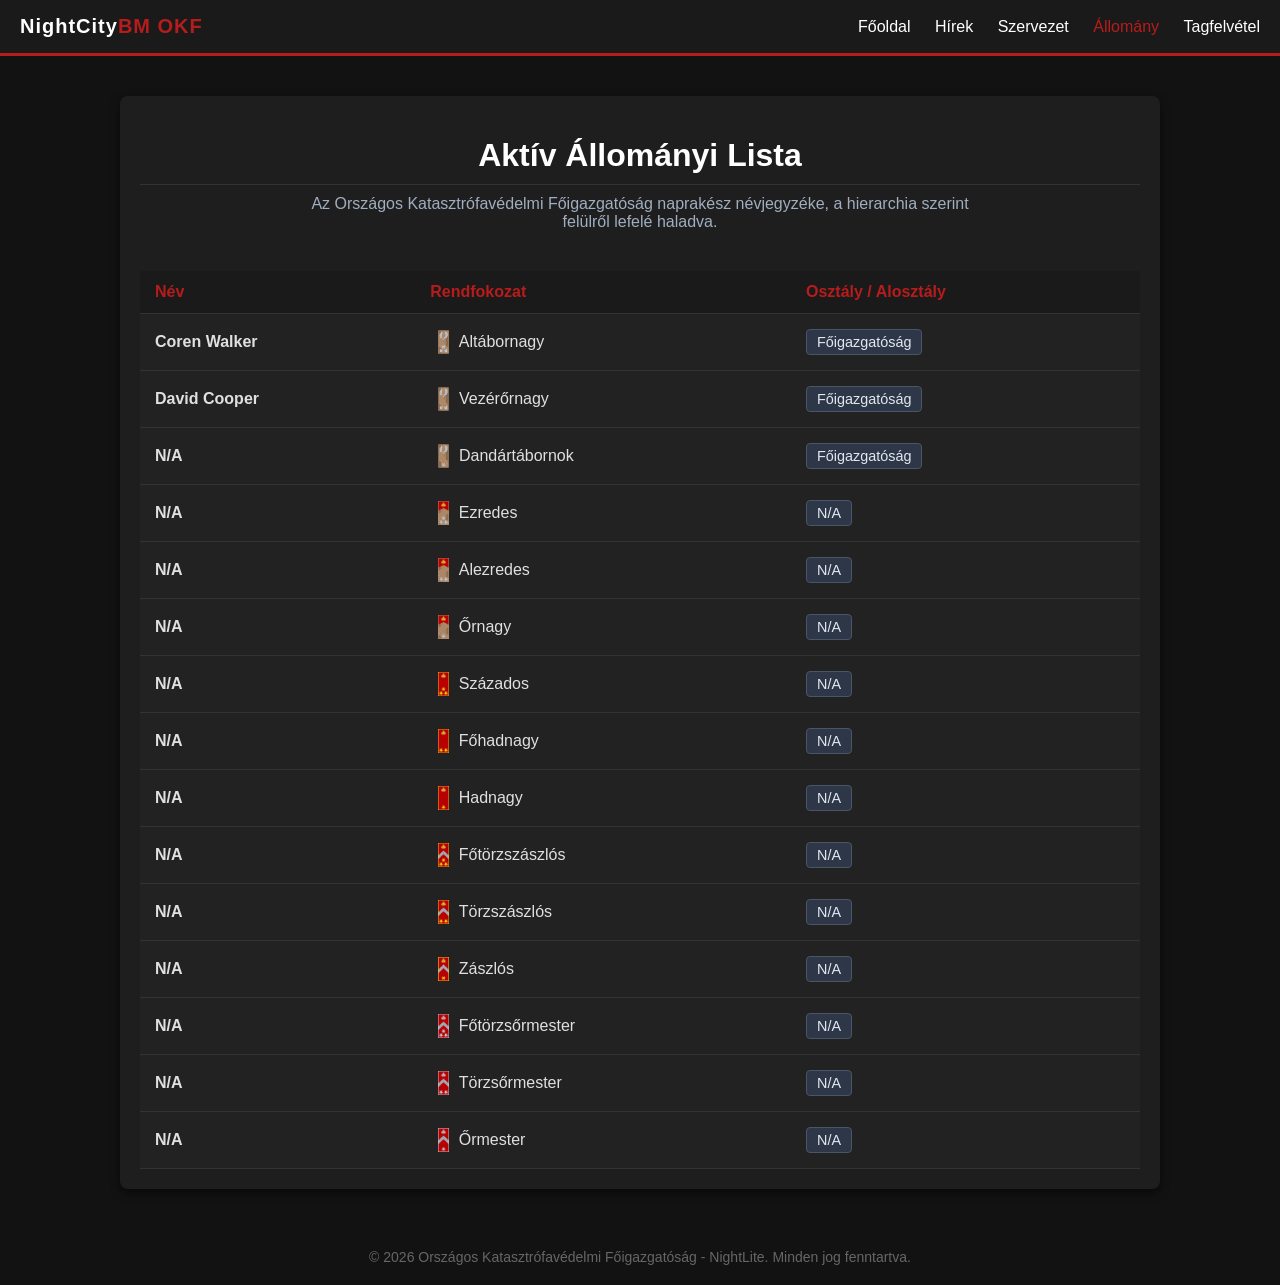
==== OKF/allomany.html @ 213792d0 "Add files via upload" ====
<!DOCTYPE html>
<html lang="hu">
<head>
    <meta charset="UTF-8">
    <meta name="viewport" content="width=device-width, initial-scale=1.0">
    <title>OKF - Aktív Állomány</title>
    <link rel="stylesheet" href="style.css">
    <style>
        /* A táblázatban lévő képek stílusa és a hover effekt */
        .rang-elem {
            display: flex;
            align-items: center;
            gap: 10px;
            padding: 4px 8px;
            border-radius: 4px;
            transition: all 0.25s ease;
            cursor: default;
            width: fit-content;
        }
        .rang-jelveny {
            height: 24px;
            width: auto;
            object-fit: contain;
        }

        /* Hover effektek a rendfokozatokra a listán belül */
        .rang-elem:hover {
            background-color: rgba(255, 0, 85, 0.1);
            transform: translateX(5px);
        }
        .rang-elem:hover .rang-jelveny {
            transform: scale(1.15);
            filter: drop-shadow(0 0 8px rgba(255, 0, 85, 0.6));
        }
        .rang-elem:hover span {
            color: #ffffff;
            font-weight: bold;
        }

        /* Osztály badge-ek extra formázása */
        .osztaly-badge {
            background-color: #2d3748;
            color: #e2e8f0;
            padding: 4px 10px;
            border-radius: 4px;
            font-size: 0.9em;
            border: 1px solid #4a5568;
            display: inline-block;
        }
        
        tr:hover .osztaly-badge {
            border-color: #ff0055;
            color: #fff;
            transition: all 0.3s ease;
        }
    </style>
</head>
<body>

    <header>
        <div class="logo">NightCity<span>BM OKF</span></div>
        <nav>
            <a href="fooldal.html">Főoldal</a>
            <a href="hirek.html">Hírek</a>
            <a href="szervezet.html">Szervezet</a>
            <a href="allomany.html" class="active">Állomány</a>
            <a href="tgf.html">Tagfelvétel</a>
        </nav>
    </header>

    <div class="container">
        <h1 style="text-align: center; margin-bottom: 10px;">Aktív Állományi Lista</h1>
        <p style="text-align: center; color: #a0aec0; max-width: 700px; margin: 0 auto 40px auto;">
            Az Országos Katasztrófavédelmi Főigazgatóság naprakész névjegyzéke, a hierarchia szerint felülről lefelé haladva.
        </p>

        <div class="alosztaly-resz">
            <table class="rang-tabla">
                <thead>
                    <tr>
                        <th>Név</th>
                        <th>Rendfokozat</th>
                        <th>Osztály / Alosztály</th>
                    </tr>
                </thead>
                <tbody>
                    
                    <tr>
                        <td><strong>Coren Walker</strong></td>
                        <td>
                            <div class="rang-elem">
                                <img src="rangok/altabornagy.png" alt="Altábornagy" class="rang-jelveny">
                                <span>Altábornagy</span>
                            </div>
                        </td>
                        <td><span class="osztaly-badge">Főigazgatóság</span></td>
                    </tr>
                    <tr>
                        <td><strong>David Cooper</strong></td>
                        <td>
                            <div class="rang-elem">
                                <img src="rangok/vezerornagy.png" alt="Vezérőrnagy" class="rang-jelveny">
                                <span>Vezérőrnagy</span>
                            </div>
                        </td>
                        <td><span class="osztaly-badge">Főigazgatóság</span></td>
                    </tr>
                    <tr>
                        <td><strong>N/A</strong></td>
                        <td>
                            <div class="rang-elem">
                                <img src="rangok/dandartabornok.png" alt="Dandártábornok" class="rang-jelveny">
                                <span>Dandártábornok</span>
                            </div>
                        </td>
                        <td><span class="osztaly-badge">Főigazgatóság</span></td>
                    </tr>

                    <tr>
                        <td><strong>N/A</strong></td>
                        <td>
                            <div class="rang-elem">
                                <img src="rangok/ezredes.png" alt="Ezredes" class="rang-jelveny">
                                <span>Ezredes</span>
                            </div>
                        </td>
                        <td><span class="osztaly-badge">N/A</span></td>
                    </tr>
                    <tr>
                        <td><strong>N/A</strong></td>
                        <td>
                            <div class="rang-elem">
                                <img src="rangok/alezredes.png" alt="Alezredes" class="rang-jelveny">
                                <span>Alezredes</span>
                            </div>
                        </td>
                        <td><span class="osztaly-badge">N/A</span></td>
                    </tr>
                    <tr>
                        <td><strong>N/A</strong></td>
                        <td>
                            <div class="rang-elem">
                                <img src="rangok/ornagy.png" alt="Őrnagy" class="rang-jelveny">
                                <span>Őrnagy</span>
                            </div>
                        </td>
                        <td><span class="osztaly-badge">N/A</span></td>
                    </tr>

                    <tr>
                        <td><strong>N/A</strong></td>
                        <td>
                            <div class="rang-elem">
                                <img src="rangok/szazados.png" alt="Százados" class="rang-jelveny">
                                <span>Százados</span>
                            </div>
                        </td>
                        <td><span class="osztaly-badge">N/A</span></td>
                    </tr>
                    <tr>
                        <td><strong>N/A</strong></td>
                        <td>
                            <div class="rang-elem">
                                <img src="rangok/fohadnagy.png" alt="Főhadnagy" class="rang-jelveny">
                                <span>Főhadnagy</span>
                            </div>
                        </td>
                        <td><span class="osztaly-badge">N/A</span></td>
                    </tr>
                    <tr>
                        <td><strong>N/A</strong></td>
                        <td>
                            <div class="rang-elem">
                                <img src="rangok/hadnagy.png" alt="Hadnagy" class="rang-jelveny">
                                <span>Hadnagy</span>
                            </div>
                        </td>
                        <td><span class="osztaly-badge">N/A</span></td>
                    </tr>

                    <tr>
                        <td><strong>N/A</strong></td>
                        <td>
                            <div class="rang-elem">
                                <img src="rangok/fotorzszaszlos.png" alt="Főtörzszászlós" class="rang-jelveny">
                                <span>Főtörzszászlós</span>
                            </div>
                        </td>
                        <td><span class="osztaly-badge">N/A</span></td>
                    </tr>
                    <tr>
                        <td><strong>N/A</strong></td>
                        <td>
                            <div class="rang-elem">
                                <img src="rangok/torzszaszlos.png" alt="Törzszászlós" class="rang-jelveny">
                                <span>Törzszászlós</span>
                            </div>
                        </td>
                        <td><span class="osztaly-badge">N/A</span></td>
                    </tr>
                    <tr>
                        <td><strong>N/A</strong></td>
                        <td>
                            <div class="rang-elem">
                                <img src="rangok/zaszlos.png" alt="Zászlós" class="rang-jelveny">
                                <span>Zászlós</span>
                            </div>
                        </td>
                        <td><span class="osztaly-badge">N/A</span></td>
                    </tr>

                    <tr>
                        <td><strong>N/A</strong></td>
                        <td>
                            <div class="rang-elem">
                                <img src="rangok/fotorzsormester.png" alt="Főtörzsőrmester" class="rang-jelveny">
                                <span>Főtörzsőrmester</span>
                            </div>
                        </td>
                        <td><span class="osztaly-badge">N/A</span></td>
                    </tr>
                    <tr>
                        <td><strong>N/A</strong></td>
                        <td>
                            <div class="rang-elem">
                                <img src="rangok/torzsormester.png" alt="Törzsőrmester" class="rang-jelveny">
                                <span>Törzsőrmester</span>
                            </div>
                        </td>
                        <td><span class="osztaly-badge">N/A</span></td>
                    </tr>
                    <tr>
                        <td><strong>N/A</strong></td>
                        <td>
                            <div class="rang-elem">
                                <img src="rangok/ormester.png" alt="Őrmester" class="rang-jelveny">
                                <span>Őrmester</span>
                            </div>
                        </td>
                        <td><span class="osztaly-badge">N/A</span></td>
                    </tr>

                </tbody>
            </table>
        </div>
    </div>

    <footer>
        &copy; 2026 Országos Katasztrófavédelmi Főigazgatóság - NightLite. Minden jog fenntartva.
    </footer>

</body>
</html>
---- OKF/style.css ----
/* ==========================================================================
   1. ALAPBEÁLLÍTÁSOK & DESIGN
   ========================================================================== */
body {
    font-family: 'Segoe UI', Tahoma, Geneva, Verdana, sans-serif;
    margin: 0;
    padding: 0;
    background-color: #121212;
    color: #e0e0e0;
}

.container {
    max-width: 1000px;
    margin: 40px auto;
    padding: 20px;
    background-color: #1e1e1e;
    border-radius: 8px;
    box-shadow: 0 4px 10px rgba(0,0,0,0.5);
}

h1, h2 {
    color: #ffffff;
    border-bottom: 1px solid #333;
    padding-bottom: 10px;
}

/* ==========================================================================
   2. NAVIGÁCIÓS SÁV (HEADER)
   ========================================================================== */
header {
    background-color: #1a1a1a;
    border-bottom: 3px solid #b71c1c;
    padding: 15px 20px;
    display: flex;
    justify-content: space-between;
    align-items: center;
}

.logo {
    color: #ffffff;
    font-weight: bold;
    font-size: 20px;
    letter-spacing: 1px;
}

.logo span {
    color: #b71c1c;
}

nav a {
    color: #ffffff;
    text-decoration: none;
    margin-left: 20px;
    font-weight: 500;
    transition: color 0.3s;
}

nav a:hover, nav a.active {
    color: #b71c1c;
}

/* ==========================================================================
   3. HÍREK & ALOSZTÁLYOK
   ========================================================================== */
.hir-kartya {
    background-color: #2a2a2a;
    border-left: 5px solid #b71c1c;
    padding: 15px;
    margin-bottom: 20px;
    border-radius: 0 4px 4px 0;
}

.alosztaly-resz {
    margin-top: 40px;
}

/* ==========================================================================
   4. VEZETŐSÉGI KÁRTYÁK & VAJPUHA HOVER EFFEKT (MONOGRAMMAL)
   ========================================================================== */
.vezetoseg-container {
    display: flex;
    gap: 30px;
    margin: 40px auto;
    justify-content: center;
    flex-wrap: wrap;
}

.vezeto-kartya {
    background: #1e252b;
    border: 2px solid transparent;
    border-radius: 16px;
    padding: 30px 20px;
    width: 280px;
    text-align: center;
    box-shadow: 0 10px 30px rgba(0, 0, 0, 0.5);
    transition: all 0.4s cubic-bezier(0.25, 0.8, 0.25, 1);
    cursor: pointer;
}

/* Monogram kör stílusa */
.monogram-kor {
    width: 90px;
    height: 90px;
    background: #12171a;
    border-radius: 50%;
    margin: 0 auto 20px auto;
    display: flex;
    align-items: center;
    justify-content: center;
    border: 2px solid #38444d;
    color: #b71c1c;
    font-size: 28px;
    font-weight: bold;
    letter-spacing: 1px;
    transition: all 0.4s ease;
}

.vezeto-nev {
    font-size: 22px;
    font-weight: bold;
    color: #ffffff;
    margin-bottom: 20px;
    transition: color 0.4s ease;
}

.info-sor {
    display: flex;
    justify-content: space-between;
    align-items: center;
    margin-bottom: 12px;
    font-size: 14px;
    color: #a0aec0;
    transition: color 0.4s ease;
}

.mini-badge {
    padding: 4px 10px;
    border-radius: 6px;
    font-size: 12px;
    font-weight: 600;
    background-color: #b71c1c;
    color: #fff;
}

/* --- HOVER SZABÁLYOK --- */
.vezeto-kartya:hover {
    background: #ffffff;
    transform: translateY(-10px);
    border-color: #ff3333;
    box-shadow: 0 0 25px rgba(255, 51, 51, 0.6), 0 15px 35px rgba(0, 0, 0, 0.2); 
}

.vezeto-kartya:hover .vezeto-nev {
    color: #12171a;
}

.vezeto-kartya:hover .info-sor {
    color: #4a5568;
}

.vezeto-kartya:hover .monogram-kor {
    background: #f7fafc;
    border-color: #ff3333;
    color: #ff3333;
    box-shadow: 0 0 15px rgba(255, 51, 51, 0.4); 
}

/* ==========================================================================
   5. RANGLÉTRA TÁBLÁZAT & LÁBLÉC
   ========================================================================== */
.rang-tabla {
    width: 100%;
    border-collapse: collapse;
    margin-top: 15px;
    background-color: #222;
}

.rang-tabla th, .rang-tabla td {
    padding: 12px 15px;
    text-align: left;
    border-bottom: 1px solid #333;
}

.rang-tabla th {
    background-color: #1a1a1a;
    color: #b71c1c;
}

.rang-tabla tr:hover {
    background-color: #2a2a2a;
}

footer {
    text-align: center;
    padding: 20px;
    color: #666;
    font-size: 14px;
    margin-top: 40px;
}

/* Szervezeti ábra kép doboza */
.szervezeti-abra-box {
    text-align: center;
    margin: 40px auto;
    padding: 20px;
    background-color: #2a2a2a; /* Sötét háttér a kép mögé */
    border-radius: 12px;
    border: 1px solid #333;
    box-shadow: 0 4px 15px rgba(0,0,0,0.3);
}

.szervezeti-abra-box h3 {
    color: #ffffff;
    margin-top: 0;
    margin-bottom: 15px;
    font-size: 18px;
    text-transform: uppercase;
    letter-spacing: 1px;
}

.szervezeti-abra-img {
    max-width: 100%;
    height: auto;
    border-radius: 8px;
    border: 2px solid #b71c1c; /* OKF Vörös keret a képnek */
    display: block;
    margin: 0 auto;
    /* Egy kis trükk: ha a kép háttere nagyon fehér, ez kicsit lágyítja a sötét módban */
    opacity: 0.95; 
}

/* Az alosztály kártyák alapállapotának finomítása (ha még nem lenne benne) */
.hir-kartya {
    transition: all 0.3s ease; /* Ez felel a sima, lágy átmenetért */
    cursor: pointer;          /* Mutatja a felhasználónak, hogy interaktív elemről van szó */
    position: relative;
    top: 0;
}

/* Hover effekt: Amikor az egér a kártya fölé ér */
.hir-kartya:hover {
    transform: translateY(-5px); /* Finoman megemeli a kártyát 5 pixellel */
    box-shadow: 0 10px 20px rgba(0, 0, 0, 0.3); /* Mélyebb árnyékot ad neki, amitől térhatású lesz */
    border-color: #ff0055; /* Ha van kerete, átvált erre a színre (itt a NightCity-s neonszín) */
    background-color: #1a202c; /* Kicsit világosabb háttér (igazítsd a saját sötét témádhoz) */
}

/* Opcionális: A kártyán belüli cím (h3) színe is megváltozhat hoverre */
.hir-kartya:hover h3 {
    color: #ff0055; /* Neonvörös/rózsaszín kiemelés a címnek */
}

/* A rendfokozat sorok alapállapota */
.rang-elem {
    padding: 4px 8px;
    border-radius: 4px;
    transition: all 0.25s ease; /* Sima átmenet */
    cursor: default;
}

/* Hover effekt: amikor az egér a konkrét rendfokozat fölé ér */
.rang-elem:hover {
    background-color: rgba(255, 0, 85, 0.1); /* Halvány neonos háttér (10%-os átlátszóság) */
    transform: translateX(5px); /* Finoman jobbra tolja a rangot, mintha kiválasztanád */
}

/* A kép (jelvény) külön effektje hover esetén */
.rang-elem:hover .rang-jelveny {
    transform: scale(1.15); /* A jelvény 15%-kal nagyobb lesz */
    filter: drop-shadow(0 0 8px rgba(255, 0, 85, 0.6)); /* Neonos izzást ad magának a jelvénynek */
    transition: all 0.25s ease;
}

/* A szöveg kiemelése hover esetén */
.rang-elem:hover span {
    color: #ffffff; /* Fehérebbé teszi a nevet */
    font-weight: bold; /* Félkövér lesz */
}
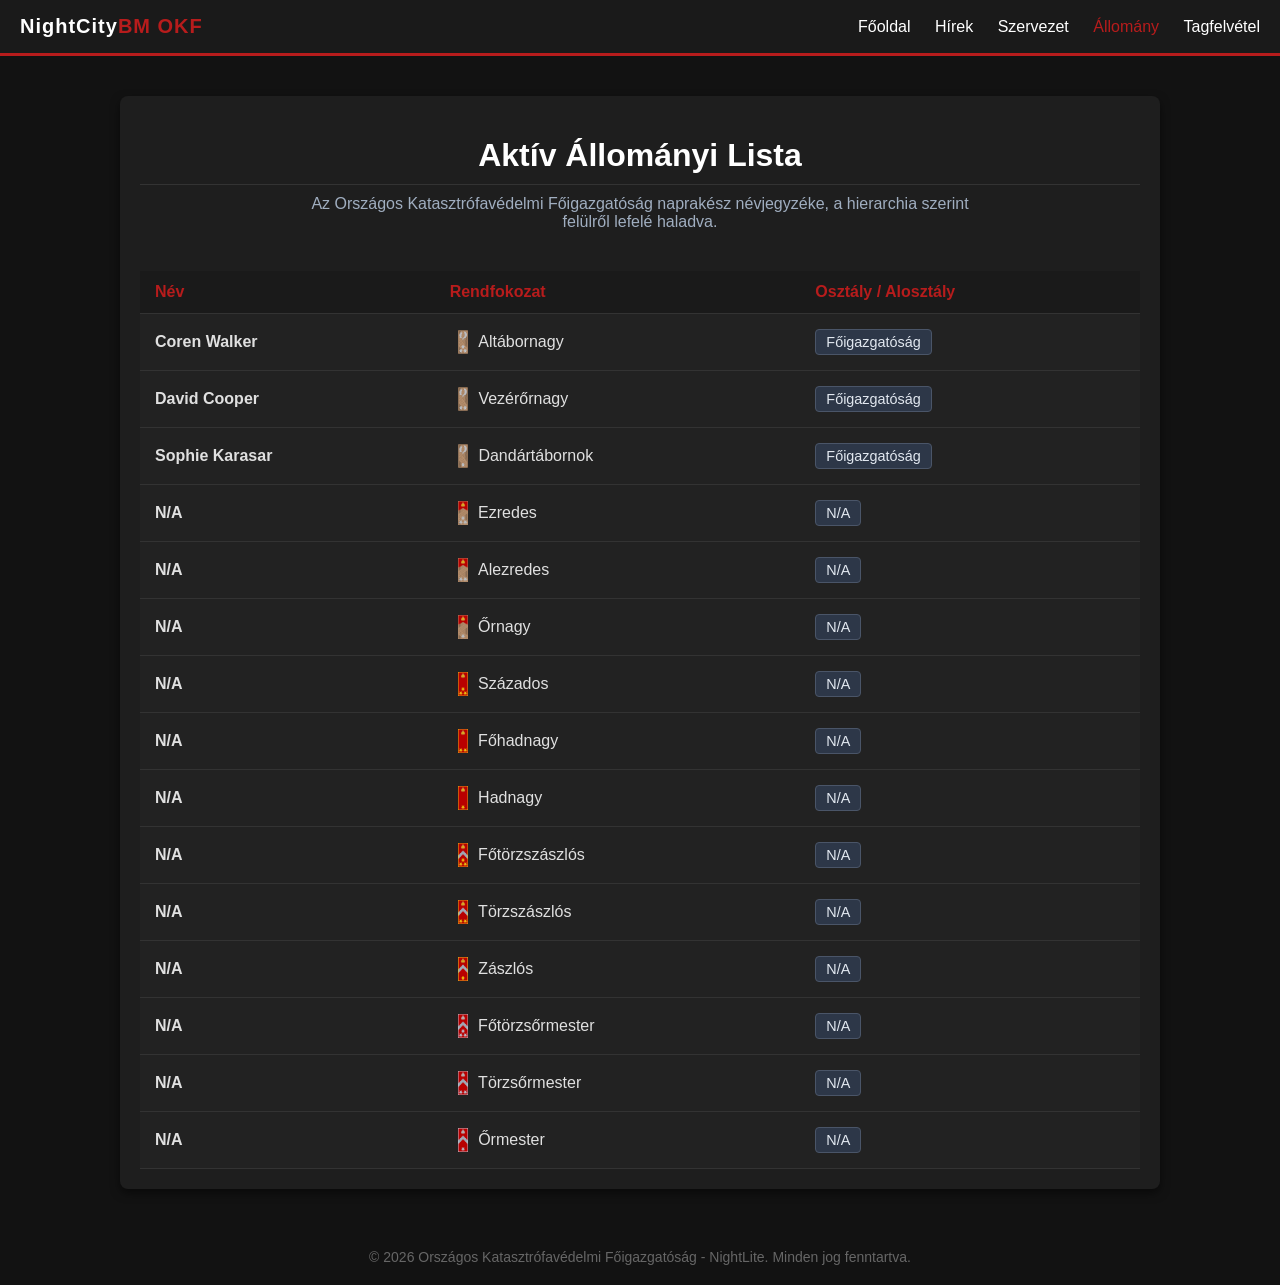
==== commit 5a7ac587: "Update allomany.html" ====
--- a/OKF/allomany.html
+++ b/OKF/allomany.html
@@ -60,7 +60,7 @@
     <header>
         <div class="logo">NightCity<span>BM OKF</span></div>
         <nav>
-            <a href="fooldal.html">Főoldal</a>
+            <a href="index.html">Főoldal</a>
             <a href="hirek.html">Hírek</a>
             <a href="szervezet.html">Szervezet</a>
             <a href="allomany.html" class="active">Állomány</a>
@@ -106,7 +106,7 @@
                         <td><span class="osztaly-badge">Főigazgatóság</span></td>
                     </tr>
                     <tr>
-                        <td><strong>N/A</strong></td>
+                        <td><strong>Sophie Karasar</strong></td>
                         <td>
                             <div class="rang-elem">
                                 <img src="rangok/dandartabornok.png" alt="Dandártábornok" class="rang-jelveny">
@@ -250,4 +250,4 @@
     </footer>
 
 </body>
-</html>+</html>
